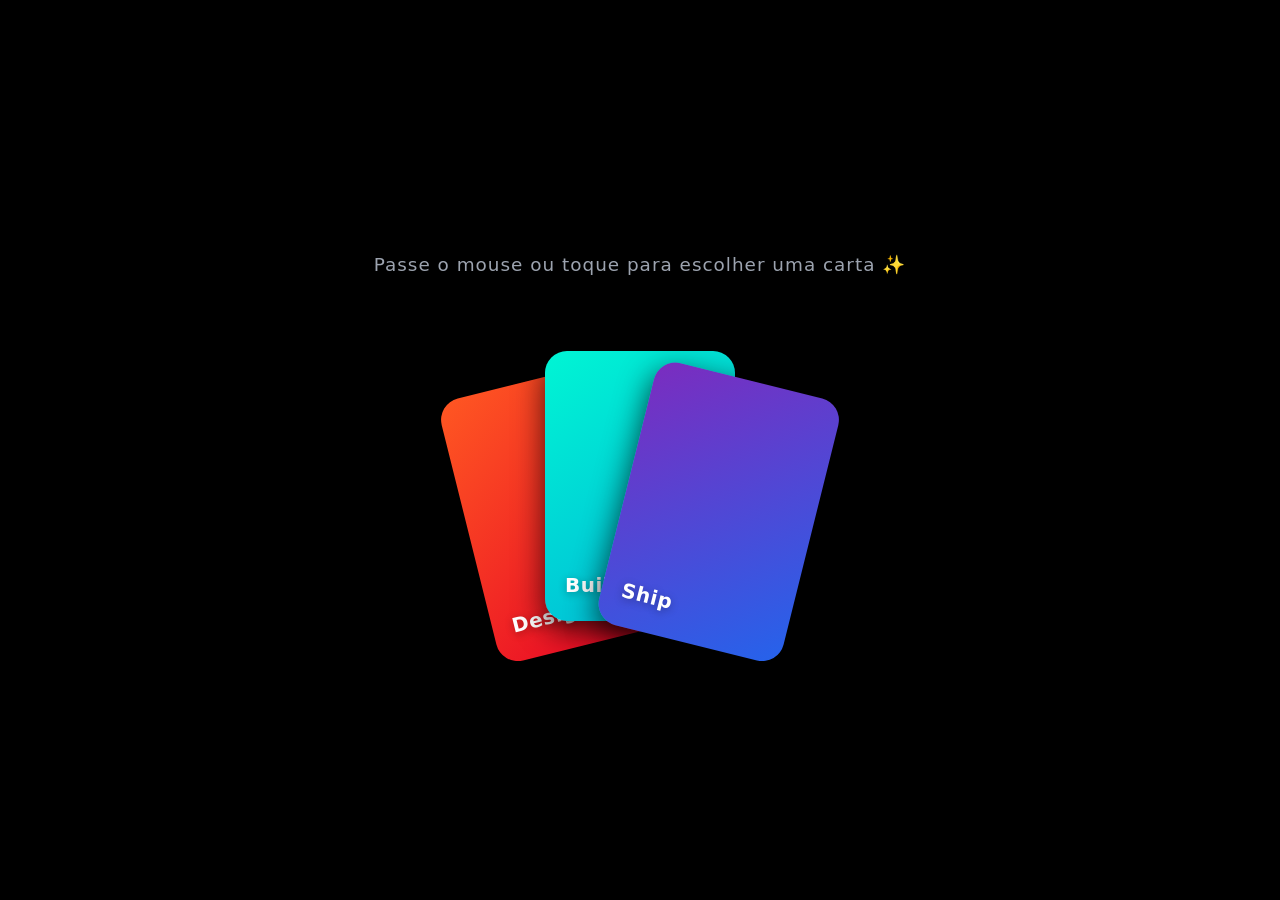
==== index.html @ d5c50417 "alteração" ====
<!DOCTYPE html>
<html lang="pt-BR">
<head>
  <meta charset="UTF-8" />
  <meta name="viewport" content="width=device-width, initial-scale=1.0" />
  <title>Escolha uma Carta</title>
  <style>
    * {
      box-sizing: border-box;
      margin: 0;
      padding: 0;
    }

    body {
      min-height: 100vh;
      background: #000000;
      display: flex;
      flex-direction: column;
      justify-content: center;
      align-items: center;
      font-family: 'Segoe UI', system-ui, -apple-system, sans-serif;
      color: #ffffff;
      overflow: hidden;
      user-select: none;
    }

    .instrucao {
      margin-bottom: 50px;
      font-size: 1.15rem;
      letter-spacing: 1px;
      color: #9ca3af;
      transition: color 0.3s;
    }

    /* Container do baralho */
    .baralho {
      position: relative;
      width: 420px;
      height: 320px;
      display: flex;
      justify-content: center;
      align-items: center;
    }

    /* Estilo base das cartas */
    .carta {
      position: absolute;
      width: 190px;
      height: 270px;
      border-radius: 22px;
      cursor: pointer;
      display: flex;
      flex-direction: column;
      justify-content: flex-end;
      padding: 24px 20px;
      box-shadow: 0 10px 30px rgba(0, 0, 0, 0.7);
      transition: transform 0.45s cubic-bezier(0.2, 0.8, 0.2, 1),
                  box-shadow 0.45s ease,
                  z-index 0s 0.1s;
      transform-origin: bottom center;
      text-decoration: none;
    }

    .carta span {
      color: #ffffff;
      font-size: 1.25rem;
      font-weight: 700;
      letter-spacing: 0.5px;
      text-shadow: 0 2px 8px rgba(0, 0, 0, 0.3);
    }

    /* Carta 1: Vermelho / Laranja vibrante */
    .carta-1 {
      background: linear-gradient(145deg, #ff5722, #e60026);
      transform: rotate(-14deg) translate(-50px, 10px);
      z-index: 1;
    }

    /* Carta 2: Ciano / Turquesa */
    .carta-2 {
      background: linear-gradient(145deg, #00f5d4, #00b4d8);
      transform: rotate(0deg) translate(0, 0);
      z-index: 2;
    }

    /* Carta 3: Roxo / Azul degradê */
    .carta-3 {
      background: linear-gradient(145deg, #7b2cbf, #2563eb);
      transform: rotate(14deg) translate(50px, 10px);
      z-index: 3;
    }

    /* Efeito de abertura suave ao passar no container */
    .baralho:hover .carta-1 {
      transform: rotate(-22deg) translate(-80px, 15px);
    }
    .baralho:hover .carta-3 {
      transform: rotate(22deg) translate(80px, 15px);
    }

    /* Efeito ao focar/passar o mouse em UMA carta específica */
    .carta:hover {
      z-index: 10 !important;
      transform: translateY(-40px) scale(1.08) rotate(0deg) !important;
    }

    .carta-1:hover {
      box-shadow: 0 20px 45px #141ffba6;
    }

    .carta-2:hover {
      box-shadow: 0 20px 45px #0093f5a6;
    }

    .carta-3:hover {
      box-shadow: 0 20px 45px #9131e6b3;
    }

    /* Animação de clique rápido */
    .carta:active {
      transform: translateY(-25px) scale(1.02) !important;
    }
  </style>
</head>
<body>

  <p class="instrucao">Passe o mouse ou toque para escolher uma carta ✨</p>

  <div class="baralho">
    <!-- Carta 1 -->
    <a href="carta-1.html" class="carta carta-1">
      <span>Design</span>
    </a>

    <!-- Carta 2 -->
    <a href="carta-2.html" class="carta carta-2">
      <span>Build</span>
    </a>

    <!-- Carta 3 -->
    <a href="carta-3.html" class="carta carta-3">
      <span>Ship</span>
    </a>
  </div>

</body>
</html>
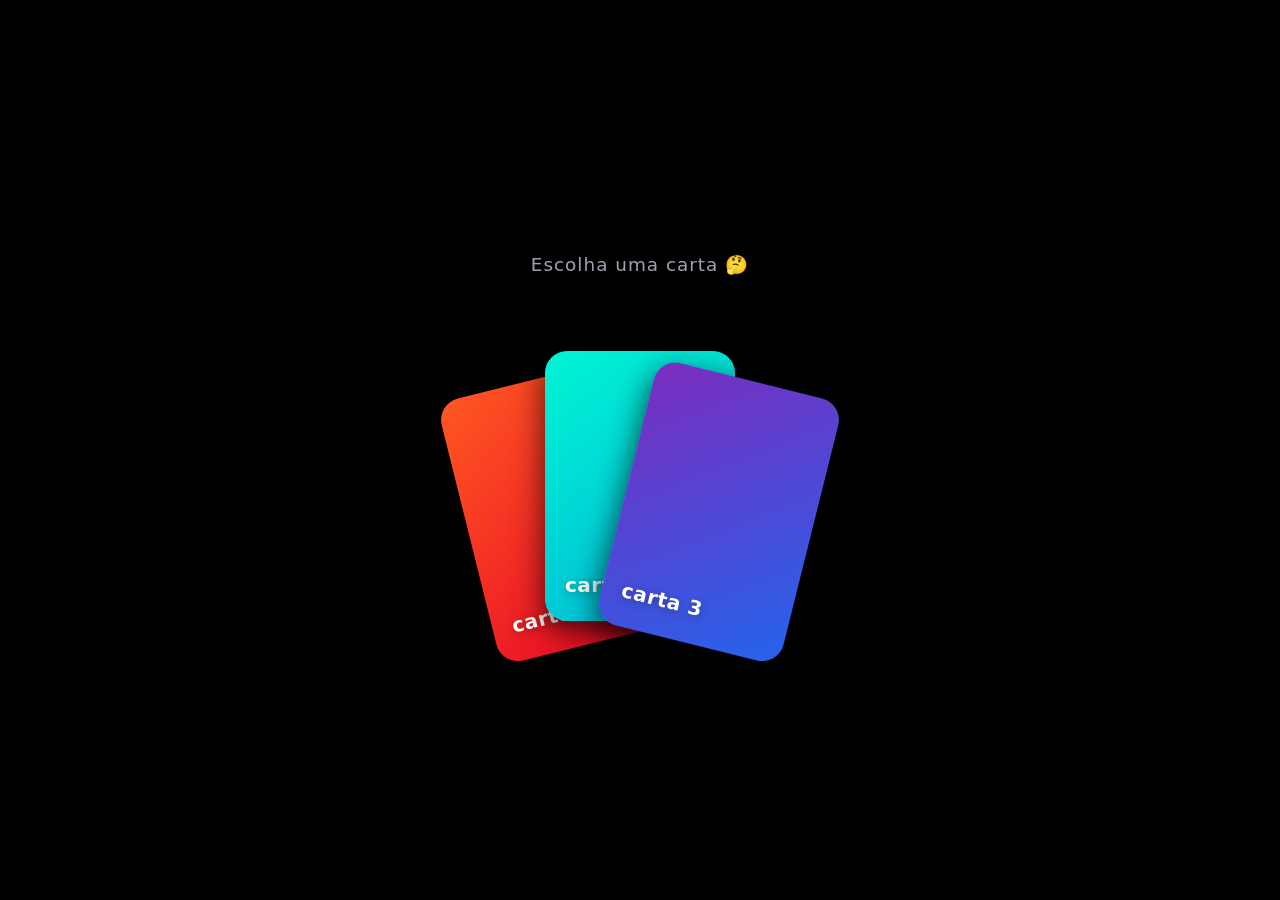
==== commit cb266f76: "alteração" ====
--- a/index.html
+++ b/index.html
@@ -124,22 +124,22 @@
 </head>
 <body>
 
-  <p class="instrucao">Passe o mouse ou toque para escolher uma carta ✨</p>
+  <p class="instrucao">Escolha uma carta 🤔</p>
 
   <div class="baralho">
     <!-- Carta 1 -->
     <a href="carta-1.html" class="carta carta-1">
-      <span>Design</span>
+      <span>carta 1</span>
     </a>
 
     <!-- Carta 2 -->
     <a href="carta-2.html" class="carta carta-2">
-      <span>Build</span>
+      <span>carta 2</span>
     </a>
 
     <!-- Carta 3 -->
     <a href="carta-3.html" class="carta carta-3">
-      <span>Ship</span>
+      <span>carta 3</span>
     </a>
   </div>
 
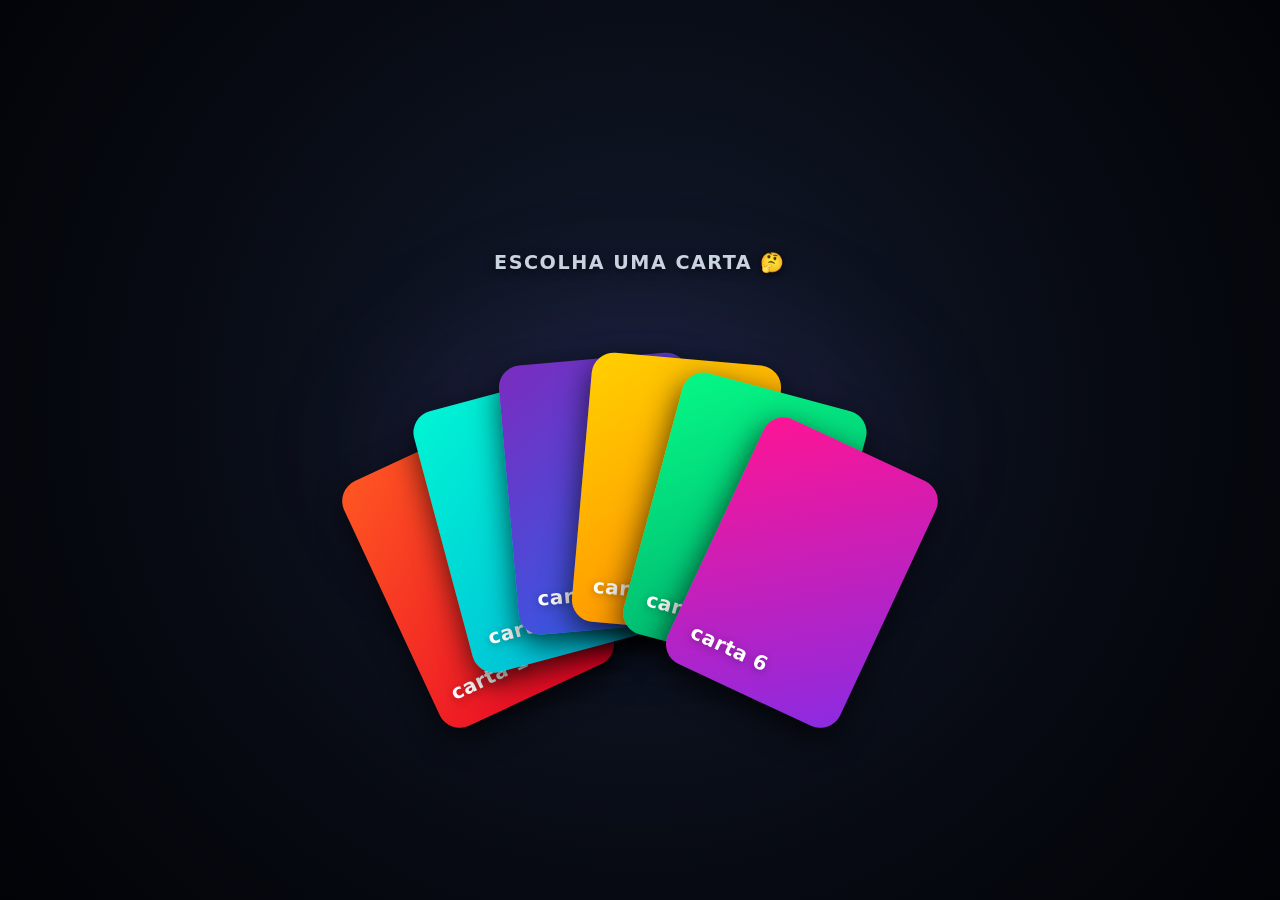
==== commit 48426c77: "alteração" ====
--- a/index.html
+++ b/index.html
@@ -1,147 +1,199 @@
 <!DOCTYPE html>
 <html lang="pt-BR">
 <head>
-  <meta charset="UTF-8" />
-  <meta name="viewport" content="width=device-width, initial-scale=1.0" />
-  <title>Escolha uma Carta</title>
-  <style>
-    * {
-      box-sizing: border-box;
-      margin: 0;
-      padding: 0;
-    }
+<meta charset="UTF-8" />
+<meta name="viewport" content="width=device-width, initial-scale=1.0" />
+<title>Escolha uma Carta</title>
+<style>
+* {
+  box-sizing: border-box;
+  margin: 0;
+  padding: 0;
+}
 
-    body {
-      min-height: 100vh;
-      background: #000000;
-      display: flex;
-      flex-direction: column;
-      justify-content: center;
-      align-items: center;
-      font-family: 'Segoe UI', system-ui, -apple-system, sans-serif;
-      color: #ffffff;
-      overflow: hidden;
-      user-select: none;
-    }
+/* Fundo estilizado com gradiente radial profundo e vinheta suave */
+body {
+  min-height: 100vh;
+  background: radial-gradient(circle at 50% 45%, #131b2e 0%, #070a12 60%, #020307 100%);
+  display: flex;
+  flex-direction: column;
+  justify-content: center;
+  align-items: center;
+  font-family: 'Segoe UI', system-ui, -apple-system, sans-serif;
+  color: #ffffff;
+  overflow: hidden;
+  user-select: none;
+  position: relative;
+}
 
-    .instrucao {
-      margin-bottom: 50px;
-      font-size: 1.15rem;
-      letter-spacing: 1px;
-      color: #9ca3af;
-      transition: color 0.3s;
-    }
+/* Brilho ambiente sutil atrás das cartas */
+body::before {
+  content: "";
+  position: absolute;
+  width: 650px;
+  height: 400px;
+  background: radial-gradient(ellipse, rgba(59, 130, 246, 0.12) 0%, rgba(139, 92, 246, 0.08) 40%, transparent 70%);
+  filter: blur(50px);
+  pointer-events: none;
+}
 
-    /* Container do baralho */
-    .baralho {
-      position: relative;
-      width: 420px;
-      height: 320px;
-      display: flex;
-      justify-content: center;
-      align-items: center;
-    }
+.instrucao {
+  margin-bottom: 55px;
+  font-size: 1.2rem;
+  letter-spacing: 1.5px;
+  text-transform: uppercase;
+  font-weight: 600;
+  color: #cbd5e1;
+  text-shadow: 0 2px 10px rgba(0, 0, 0, 0.8);
+  transition: color 0.3s;
+}
 
-    /* Estilo base das cartas */
-    .carta {
-      position: absolute;
-      width: 190px;
-      height: 270px;
-      border-radius: 22px;
-      cursor: pointer;
-      display: flex;
-      flex-direction: column;
-      justify-content: flex-end;
-      padding: 24px 20px;
-      box-shadow: 0 10px 30px rgba(0, 0, 0, 0.7);
-      transition: transform 0.45s cubic-bezier(0.2, 0.8, 0.2, 1),
-                  box-shadow 0.45s ease,
-                  z-index 0s 0.1s;
-      transform-origin: bottom center;
-      text-decoration: none;
-    }
+/* Container do baralho ajustado para as 6 cartas */
+.baralho {
+  position: relative;
+  width: 520px;
+  height: 320px;
+  display: flex;
+  justify-content: center;
+  align-items: center;
+}
 
-    .carta span {
-      color: #ffffff;
-      font-size: 1.25rem;
-      font-weight: 700;
-      letter-spacing: 0.5px;
-      text-shadow: 0 2px 8px rgba(0, 0, 0, 0.3);
-    }
+/* Estilo base das cartas (inalterado) */
+.carta {
+  position: absolute;
+  width: 190px;
+  height: 270px;
+  border-radius: 22px;
+  cursor: pointer;
+  display: flex;
+  flex-direction: column;
+  justify-content: flex-end;
+  padding: 24px 20px;
+  box-shadow: 0 10px 30px rgba(0, 0, 0, 0.7);
+  transition: transform 0.45s cubic-bezier(0.2, 0.8, 0.2, 1),
+              box-shadow 0.45s ease,
+              z-index 0s 0.1s;
+  transform-origin: bottom center;
+  text-decoration: none;
+}
 
-    /* Carta 1: Vermelho / Laranja vibrante */
-    .carta-1 {
-      background: linear-gradient(145deg, #ff5722, #e60026);
-      transform: rotate(-14deg) translate(-50px, 10px);
-      z-index: 1;
-    }
+.carta span {
+  color: #ffffff;
+  font-size: 1.25rem;
+  font-weight: 700;
+  letter-spacing: 0.5px;
+  text-shadow: 0 2px 8px rgba(0, 0, 0, 0.3);
+}
 
-    /* Carta 2: Ciano / Turquesa */
-    .carta-2 {
-      background: linear-gradient(145deg, #00f5d4, #00b4d8);
-      transform: rotate(0deg) translate(0, 0);
-      z-index: 2;
-    }
+/* --- AS 3 CARTAS ORIGINAIS (MANTIDAS) --- */
 
-    /* Carta 3: Roxo / Azul degradê */
-    .carta-3 {
-      background: linear-gradient(145deg, #7b2cbf, #2563eb);
-      transform: rotate(14deg) translate(50px, 10px);
-      z-index: 3;
-    }
+/* Carta 1: Vermelho / Laranja vibrante */
+.carta-1 {
+  background: linear-gradient(145deg, #ff5722, #e60026);
+  transform: rotate(-25deg) translate(-125px, 20px);
+  z-index: 1;
+}
 
-    /* Efeito de abertura suave ao passar no container */
-    .baralho:hover .carta-1 {
-      transform: rotate(-22deg) translate(-80px, 15px);
-    }
-    .baralho:hover .carta-3 {
-      transform: rotate(22deg) translate(80px, 15px);
-    }
+/* Carta 2: Ciano / Turquesa */
+.carta-2 {
+  background: linear-gradient(145deg, #00f5d4, #00b4d8);
+  transform: rotate(-15deg) translate(-75px, 10px);
+  z-index: 2;
+}
 
-    /* Efeito ao focar/passar o mouse em UMA carta específica */
-    .carta:hover {
-      z-index: 10 !important;
-      transform: translateY(-40px) scale(1.08) rotate(0deg) !important;
-    }
+/* Carta 3: Roxo / Azul degradê */
+.carta-3 {
+  background: linear-gradient(145deg, #7b2cbf, #2563eb);
+  transform: rotate(-5deg) translate(-25px, 2px);
+  z-index: 3;
+}
 
-    .carta-1:hover {
-      box-shadow: 0 20px 45px #141ffba6;
-    }
+/* --- AS 3 NOVAS CARTAS (MESMO PADRÃO E CORES DIFERENTES) --- */
 
-    .carta-2:hover {
-      box-shadow: 0 20px 45px #0093f5a6;
-    }
+/* Carta 4: Dourado / Âmbar vibrante */
+.carta-4 {
+  background: linear-gradient(145deg, #ffd000, #ff8800);
+  transform: rotate(5deg) translate(25px, 2px);
+  z-index: 4;
+}
 
-    .carta-3:hover {
-      box-shadow: 0 20px 45px #9131e6b3;
-    }
+/* Carta 5: Verde Esmeralda / Menta Neon */
+.carta-5 {
+  background: linear-gradient(145deg, #05f886, #00a86b);
+  transform: rotate(15deg) translate(75px, 10px);
+  z-index: 5;
+}
 
-    /* Animação de clique rápido */
-    .carta:active {
-      transform: translateY(-25px) scale(1.02) !important;
-    }
-  </style>
+/* Carta 6: Magenta / Rosa Choque */
+.carta-6 {
+  background: linear-gradient(145deg, #ff1493, #8a2be2);
+  transform: rotate(25deg) translate(125px, 20px);
+  z-index: 6;
+}
+
+/* Abertura suave em leque das 6 cartas ao passar o mouse no container */
+.baralho:hover .carta-1 { transform: rotate(-32deg) translate(-170px, 30px); }
+.baralho:hover .carta-2 { transform: rotate(-20deg) translate(-105px, 15px); }
+.baralho:hover .carta-3 { transform: rotate(-7deg) translate(-35px, 3px); }
+.baralho:hover .carta-4 { transform: rotate(7deg) translate(35px, 3px); }
+.baralho:hover .carta-5 { transform: rotate(20deg) translate(105px, 15px); }
+.baralho:hover .carta-6 { transform: rotate(32deg) translate(170px, 30px); }
+
+/* Efeito ao focar/passar o mouse em UMA carta específica */
+.carta:hover {
+  z-index: 20 !important;
+  transform: translateY(-40px) scale(1.08) rotate(0deg) !important;
+}
+
+/* Brilhos (glow) de cada carta ao passar o mouse */
+.carta-1:hover { box-shadow: 0 20px 45px #141ffba6; }
+.carta-2:hover { box-shadow: 0 20px 45px #0093f5a6; }
+.carta-3:hover { box-shadow: 0 20px 45px #9131e6b3; }
+.carta-4:hover { box-shadow: 0 20px 45px #ffb300b3; }
+.carta-5:hover { box-shadow: 0 20px 45px #05f886b3; }
+.carta-6:hover { box-shadow: 0 20px 45px #ff1493b3; }
+
+/* Animação de clique rápido */
+.carta:active {
+  transform: translateY(-25px) scale(1.02) !important;
+}
+</style>
 </head>
 <body>
 
-  <p class="instrucao">Escolha uma carta 🤔</p>
+<p class="instrucao">Escolha uma carta 🤔</p>
 
-  <div class="baralho">
-    <!-- Carta 1 -->
-    <a href="carta-1.html" class="carta carta-1">
-      <span>carta 1</span>
-    </a>
+<div class="baralho">
+  <!-- Carta 1 -->
+  <a href="carta-1.html" class="carta carta-1">
+    <span>carta 1</span>
+  </a>
 
-    <!-- Carta 2 -->
-    <a href="carta-2.html" class="carta carta-2">
-      <span>carta 2</span>
-    </a>
+  <!-- Carta 2 -->
+  <a href="carta-2.html" class="carta carta-2">
+    <span>carta 2</span>
+  </a>
 
-    <!-- Carta 3 -->
-    <a href="carta-3.html" class="carta carta-3">
-      <span>carta 3</span>
-    </a>
-  </div>
+  <!-- Carta 3 -->
+  <a href="carta-3.html" class="carta carta-3">
+    <span>carta 3</span>
+  </a>
+
+  <!-- Carta 4 -->
+  <a href="carta-4.html" class="carta carta-4">
+    <span>carta 4</span>
+  </a>
+
+  <!-- Carta 5 -->
+  <a href="carta-5.html" class="carta carta-5">
+    <span>carta 5</span>
+  </a>
+
+  <!-- Carta 6 -->
+  <a href="carta-6.html" class="carta carta-6">
+    <span>carta 6</span>
+  </a>
+</div>
 
 </body>
 </html>
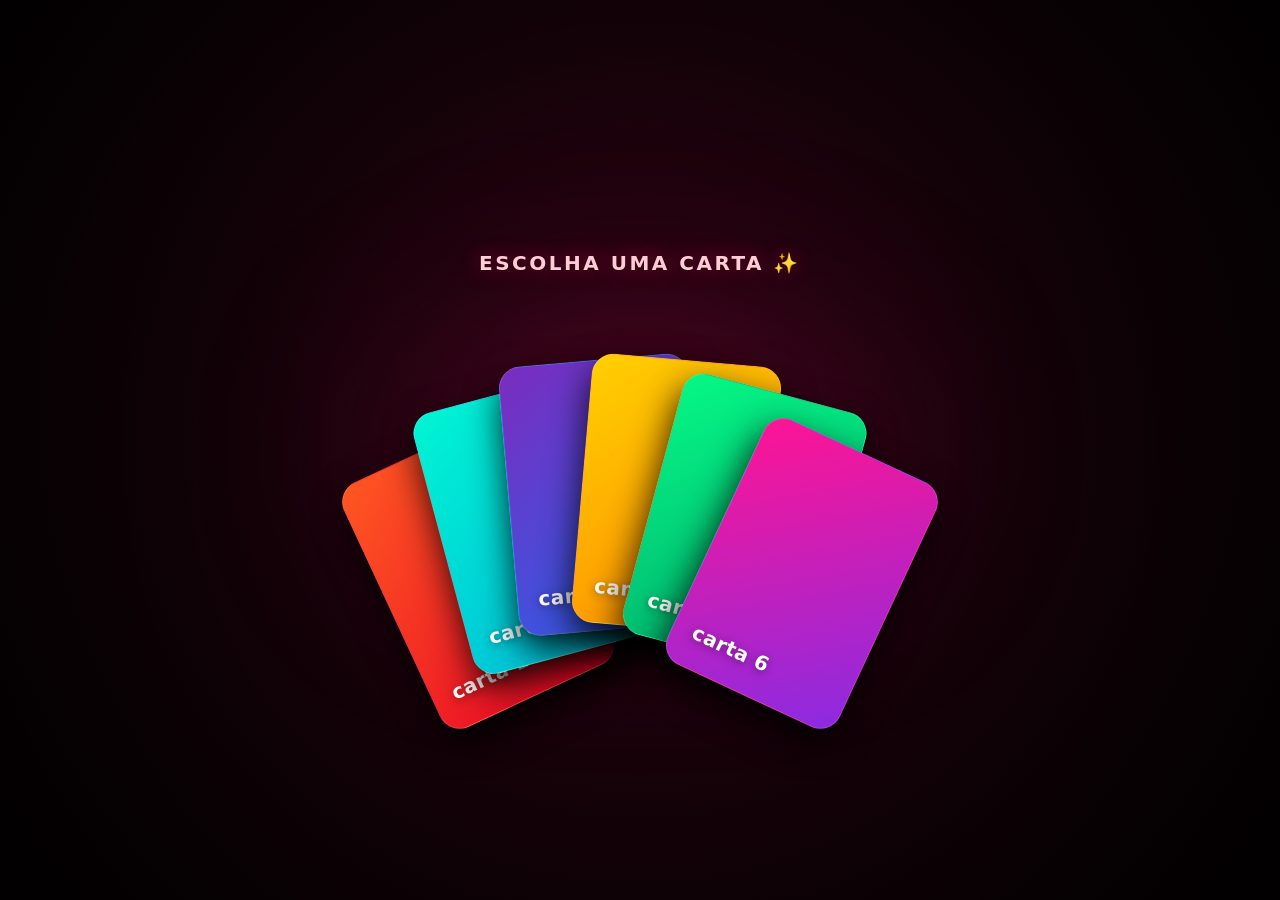
==== commit 730f47e8: "alteração" ====
--- a/index.html
+++ b/index.html
@@ -11,10 +11,10 @@
   padding: 0;
 }
 
-/* Fundo estilizado com gradiente radial profundo e vinheta suave */
+/* Fundo com atmosfera sensual: vinho escuro, bordô e preto veludo */
 body {
   min-height: 100vh;
-  background: radial-gradient(circle at 50% 45%, #131b2e 0%, #070a12 60%, #020307 100%);
+  background: radial-gradient(circle at 50% 45%, #2a0312 0%, #150209 50%, #050003 100%);
   display: flex;
   flex-direction: column;
   justify-content: center;
@@ -26,29 +26,41 @@
   position: relative;
 }
 
-/* Brilho ambiente sutil atrás das cartas */
+/* Névoa de luz sedutora e pulsante atrás das cartas */
 body::before {
   content: "";
   position: absolute;
-  width: 650px;
-  height: 400px;
-  background: radial-gradient(ellipse, rgba(59, 130, 246, 0.12) 0%, rgba(139, 92, 246, 0.08) 40%, transparent 70%);
-  filter: blur(50px);
+  width: 700px;
+  height: 460px;
+  background: radial-gradient(ellipse at center, rgba(236, 17, 97, 0.22) 0%, rgba(147, 12, 70, 0.14) 40%, rgba(50, 2, 22, 0.05) 70%, transparent 80%);
+  filter: blur(55px);
+  pointer-events: none;
+  animation: pulsarAura 4s ease-in-out infinite alternate;
+}
+
+/* Textura suave de vinheta lateral */
+body::after {
+  content: "";
+  position: absolute;
+  inset: 0;
+  background: radial-gradient(circle at center, transparent 40%, rgba(0, 0, 0, 0.65) 100%);
   pointer-events: none;
 }
 
 .instrucao {
   margin-bottom: 55px;
-  font-size: 1.2rem;
-  letter-spacing: 1.5px;
+  font-size: 1.25rem;
+  letter-spacing: 2.5px;
   text-transform: uppercase;
   font-weight: 600;
-  color: #cbd5e1;
-  text-shadow: 0 2px 10px rgba(0, 0, 0, 0.8);
+  color: #ffccd8;
+  text-shadow: 0 0 18px rgba(255, 30, 105, 0.6), 0 2px 10px rgba(0, 0, 0, 0.9);
+  position: relative;
+  z-index: 2;
   transition: color 0.3s;
 }
 
-/* Container do baralho ajustado para as 6 cartas */
+/* Container do baralho */
 .baralho {
   position: relative;
   width: 520px;
@@ -56,6 +68,7 @@
   display: flex;
   justify-content: center;
   align-items: center;
+  z-index: 2;
 }
 
 /* Estilo base das cartas (inalterado) */
@@ -69,12 +82,13 @@
   flex-direction: column;
   justify-content: flex-end;
   padding: 24px 20px;
-  box-shadow: 0 10px 30px rgba(0, 0, 0, 0.7);
+  box-shadow: 0 15px 35px rgba(0, 0, 0, 0.85);
   transition: transform 0.45s cubic-bezier(0.2, 0.8, 0.2, 1),
               box-shadow 0.45s ease,
               z-index 0s 0.1s;
   transform-origin: bottom center;
   text-decoration: none;
+  border: 1px solid rgba(255, 255, 255, 0.12);
 }
 
 .carta span {
@@ -82,7 +96,7 @@
   font-size: 1.25rem;
   font-weight: 700;
   letter-spacing: 0.5px;
-  text-shadow: 0 2px 8px rgba(0, 0, 0, 0.3);
+  text-shadow: 0 2px 8px rgba(0, 0, 0, 0.4);
 }
 
 /* --- AS 3 CARTAS ORIGINAIS (MANTIDAS) --- */
@@ -108,7 +122,7 @@
   z-index: 3;
 }
 
-/* --- AS 3 NOVAS CARTAS (MESMO PADRÃO E CORES DIFERENTES) --- */
+/* --- AS OUTRAS 3 CARTAS --- */
 
 /* Carta 4: Dourado / Âmbar vibrante */
 .carta-4 {
@@ -142,26 +156,38 @@
 /* Efeito ao focar/passar o mouse em UMA carta específica */
 .carta:hover {
   z-index: 20 !important;
-  transform: translateY(-40px) scale(1.08) rotate(0deg) !important;
+  transform: translateY(-42px) scale(1.08) rotate(0deg) !important;
 }
 
 /* Brilhos (glow) de cada carta ao passar o mouse */
-.carta-1:hover { box-shadow: 0 20px 45px #141ffba6; }
-.carta-2:hover { box-shadow: 0 20px 45px #0093f5a6; }
-.carta-3:hover { box-shadow: 0 20px 45px #9131e6b3; }
-.carta-4:hover { box-shadow: 0 20px 45px #ffb300b3; }
-.carta-5:hover { box-shadow: 0 20px 45px #05f886b3; }
-.carta-6:hover { box-shadow: 0 20px 45px #ff1493b3; }
+.carta-1:hover { box-shadow: 0 20px 50px rgba(230, 0, 38, 0.75); }
+.carta-2:hover { box-shadow: 0 20px 50px rgba(0, 180, 216, 0.75); }
+.carta-3:hover { box-shadow: 0 20px 50px rgba(123, 44, 191, 0.8); }
+.carta-4:hover { box-shadow: 0 20px 50px rgba(255, 170, 0, 0.75); }
+.carta-5:hover { box-shadow: 0 20px 50px rgba(5, 248, 134, 0.75); }
+.carta-6:hover { box-shadow: 0 20px 50px rgba(255, 20, 147, 0.85); }
 
 /* Animação de clique rápido */
 .carta:active {
   transform: translateY(-25px) scale(1.02) !important;
 }
+
+/* Respiração da aura misteriosa de fundo */
+@keyframes pulsarAura {
+  0% {
+    transform: scale(0.95);
+    opacity: 0.8;
+  }
+  100% {
+    transform: scale(1.08);
+    opacity: 1;
+  }
+}
 </style>
 </head>
 <body>
 
-<p class="instrucao">Escolha uma carta 🤔</p>
+<p class="instrucao">Escolha uma carta ✨</p>
 
 <div class="baralho">
   <!-- Carta 1 -->
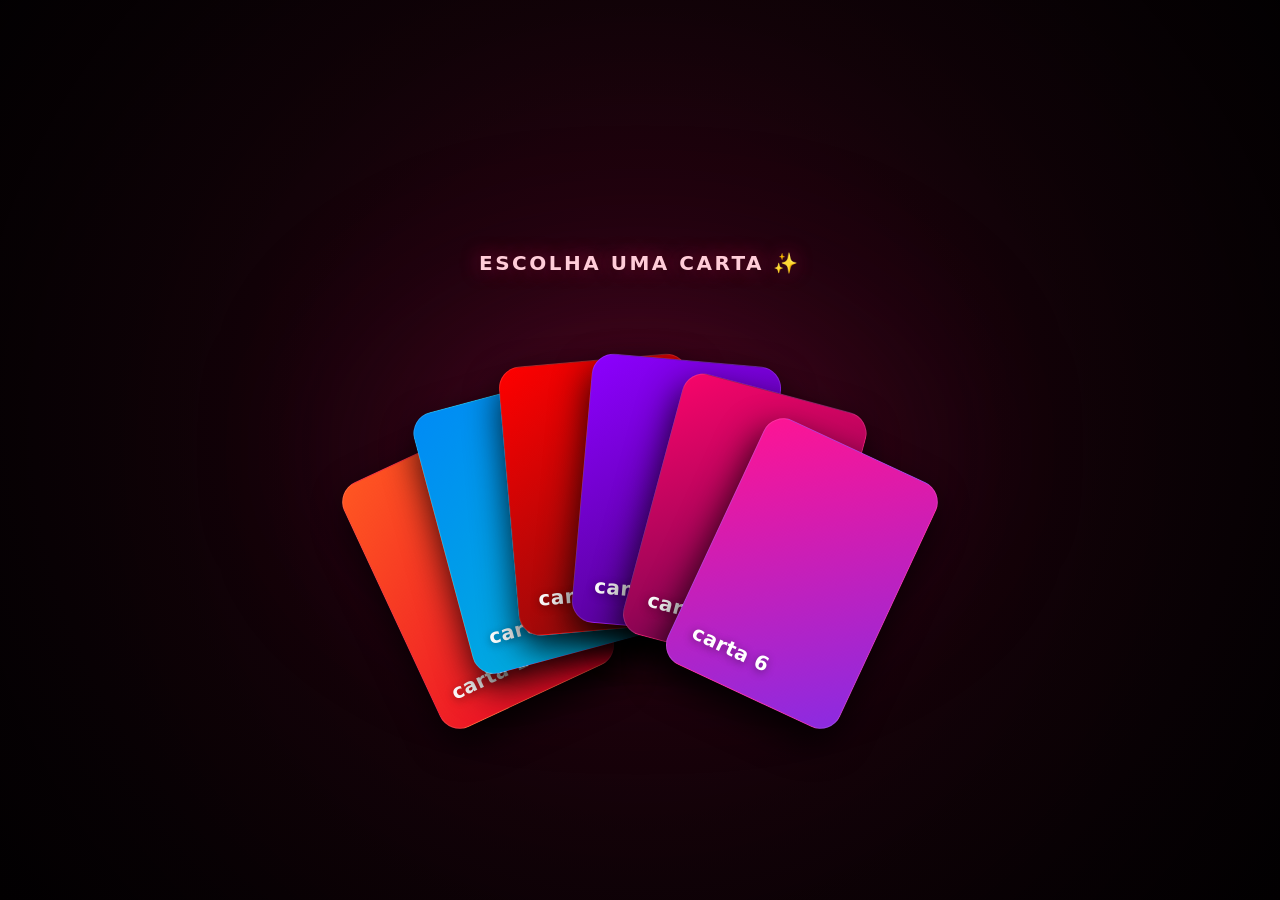
==== commit ec9c14d3: "alteração" ====
--- a/index.html
+++ b/index.html
@@ -110,14 +110,14 @@
 
 /* Carta 2: Ciano / Turquesa */
 .carta-2 {
-  background: linear-gradient(145deg, #00f5d4, #00b4d8);
+  background: linear-gradient(145deg, #008bf5, #00b4d8);
   transform: rotate(-15deg) translate(-75px, 10px);
   z-index: 2;
 }
 
 /* Carta 3: Roxo / Azul degradê */
 .carta-3 {
-  background: linear-gradient(145deg, #7b2cbf, #2563eb);
+  background: linear-gradient(145deg, hsl(0, 100%, 50%), #790d0d);
   transform: rotate(-5deg) translate(-25px, 2px);
   z-index: 3;
 }
@@ -126,14 +126,14 @@
 
 /* Carta 4: Dourado / Âmbar vibrante */
 .carta-4 {
-  background: linear-gradient(145deg, #ffd000, #ff8800);
+  background: linear-gradient(145deg, hsl(273, 100%, 50%), #49037e);
   transform: rotate(5deg) translate(25px, 2px);
   z-index: 4;
 }
 
 /* Carta 5: Verde Esmeralda / Menta Neon */
 .carta-5 {
-  background: linear-gradient(145deg, #05f886, #00a86b);
+  background: linear-gradient(145deg, #f8056a, #61054b);
   transform: rotate(15deg) translate(75px, 10px);
   z-index: 5;
 }
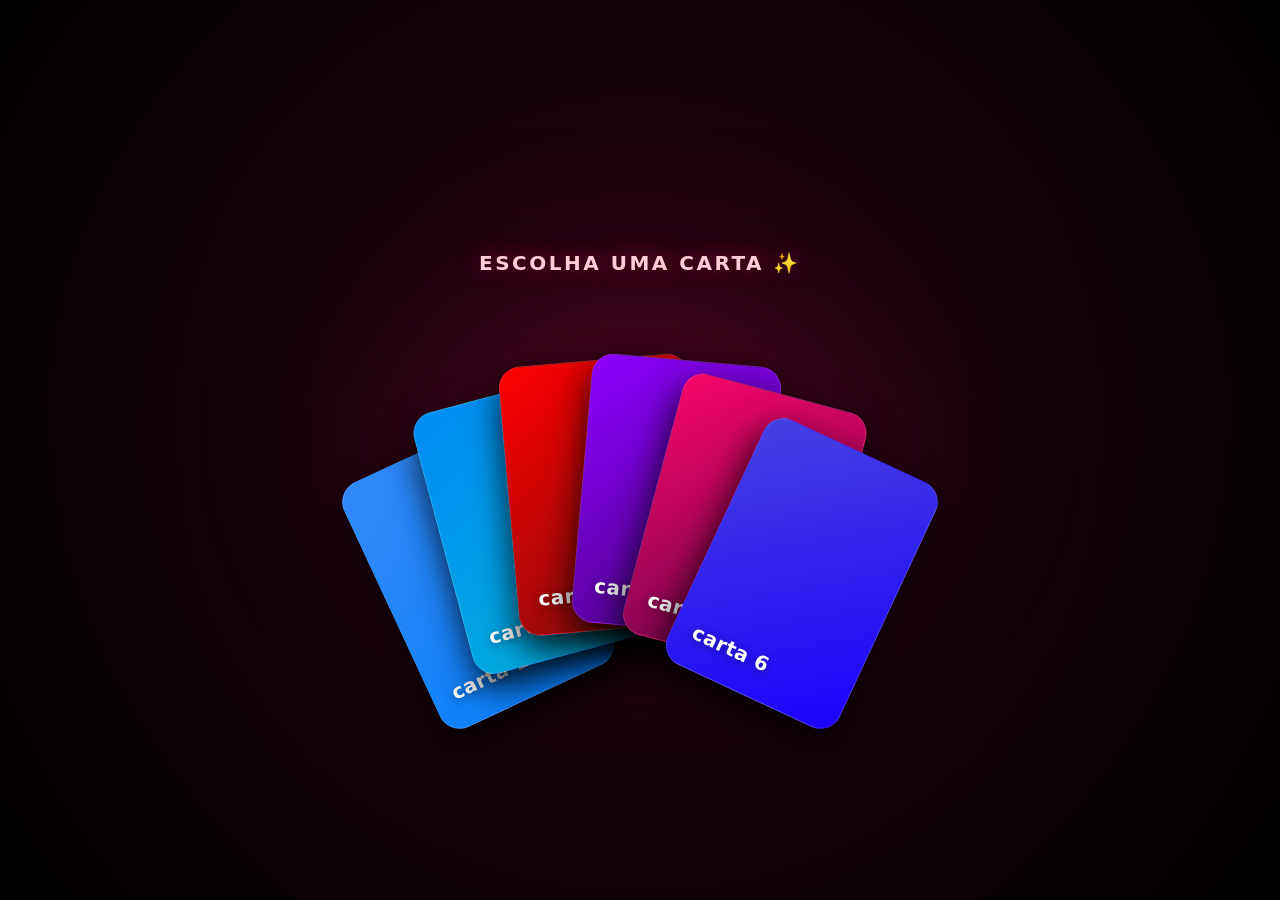
==== commit 7441057d: "alteração" ====
--- a/index.html
+++ b/index.html
@@ -103,7 +103,7 @@
 
 /* Carta 1: Vermelho / Laranja vibrante */
 .carta-1 {
-  background: linear-gradient(145deg, #ff5722, #e60026);
+  background: linear-gradient(145deg, #3489f8, #007efb);
   transform: rotate(-25deg) translate(-125px, 20px);
   z-index: 1;
 }
@@ -140,7 +140,7 @@
 
 /* Carta 6: Magenta / Rosa Choque */
 .carta-6 {
-  background: linear-gradient(145deg, #ff1493, #8a2be2);
+  background: linear-gradient(145deg, #4442e0, #1d00fc);
   transform: rotate(25deg) translate(125px, 20px);
   z-index: 6;
 }
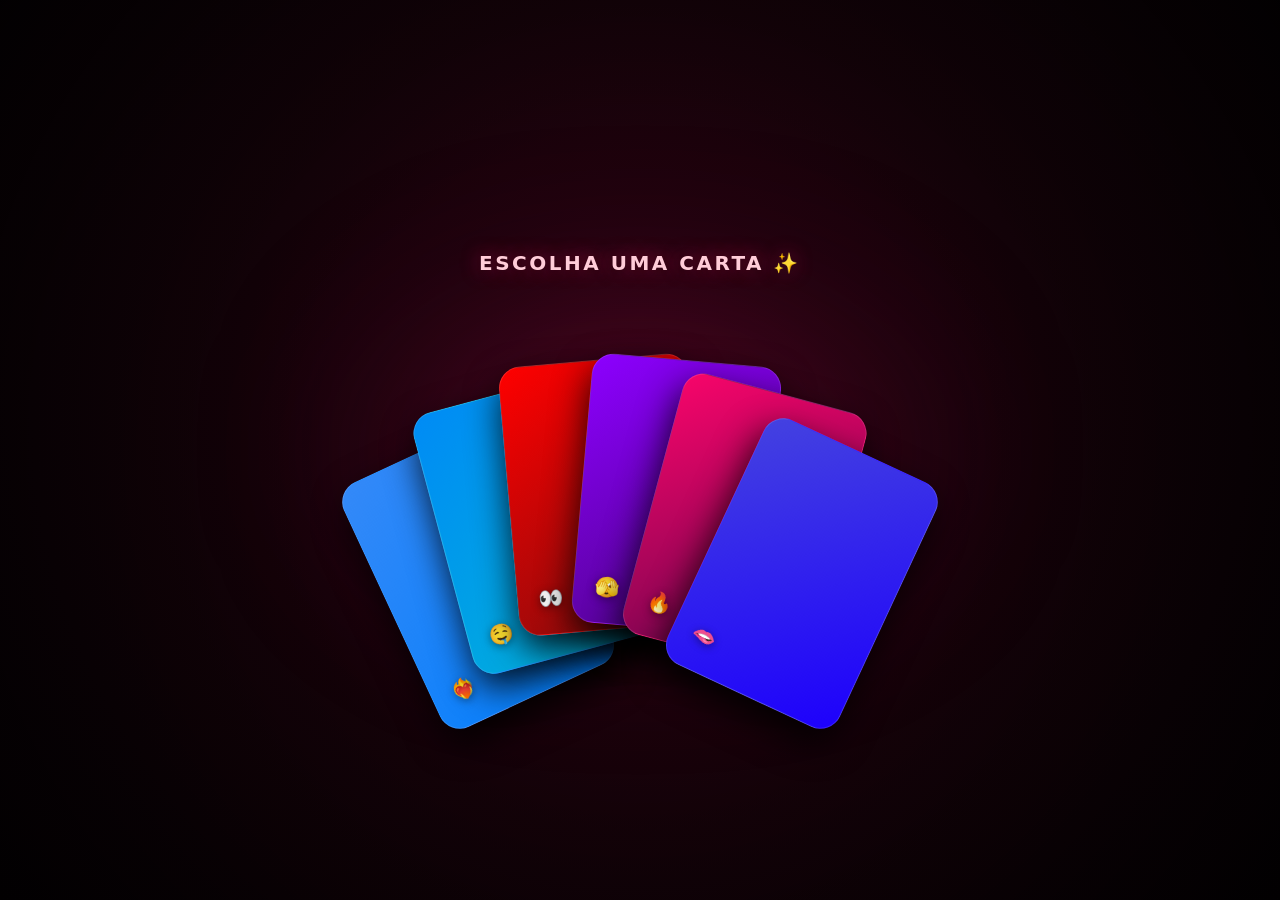
==== commit 6b32aacd: "alteração" ====
--- a/index.html
+++ b/index.html
@@ -192,32 +192,32 @@
 <div class="baralho">
   <!-- Carta 1 -->
   <a href="carta-1.html" class="carta carta-1">
-    <span>carta 1</span>
+    <span>❤️‍🔥</span>
   </a>
 
   <!-- Carta 2 -->
   <a href="carta-2.html" class="carta carta-2">
-    <span>carta 2</span>
+    <span>🤤</span>
   </a>
 
   <!-- Carta 3 -->
   <a href="carta-3.html" class="carta carta-3">
-    <span>carta 3</span>
+    <span>👀</span>
   </a>
 
   <!-- Carta 4 -->
   <a href="carta-4.html" class="carta carta-4">
-    <span>carta 4</span>
+    <span>🫣</span>
   </a>
 
   <!-- Carta 5 -->
   <a href="carta-5.html" class="carta carta-5">
-    <span>carta 5</span>
+    <span>🔥</span>
   </a>
 
   <!-- Carta 6 -->
   <a href="carta-6.html" class="carta carta-6">
-    <span>carta 6</span>
+    <span>🫦</span>
   </a>
 </div>
 
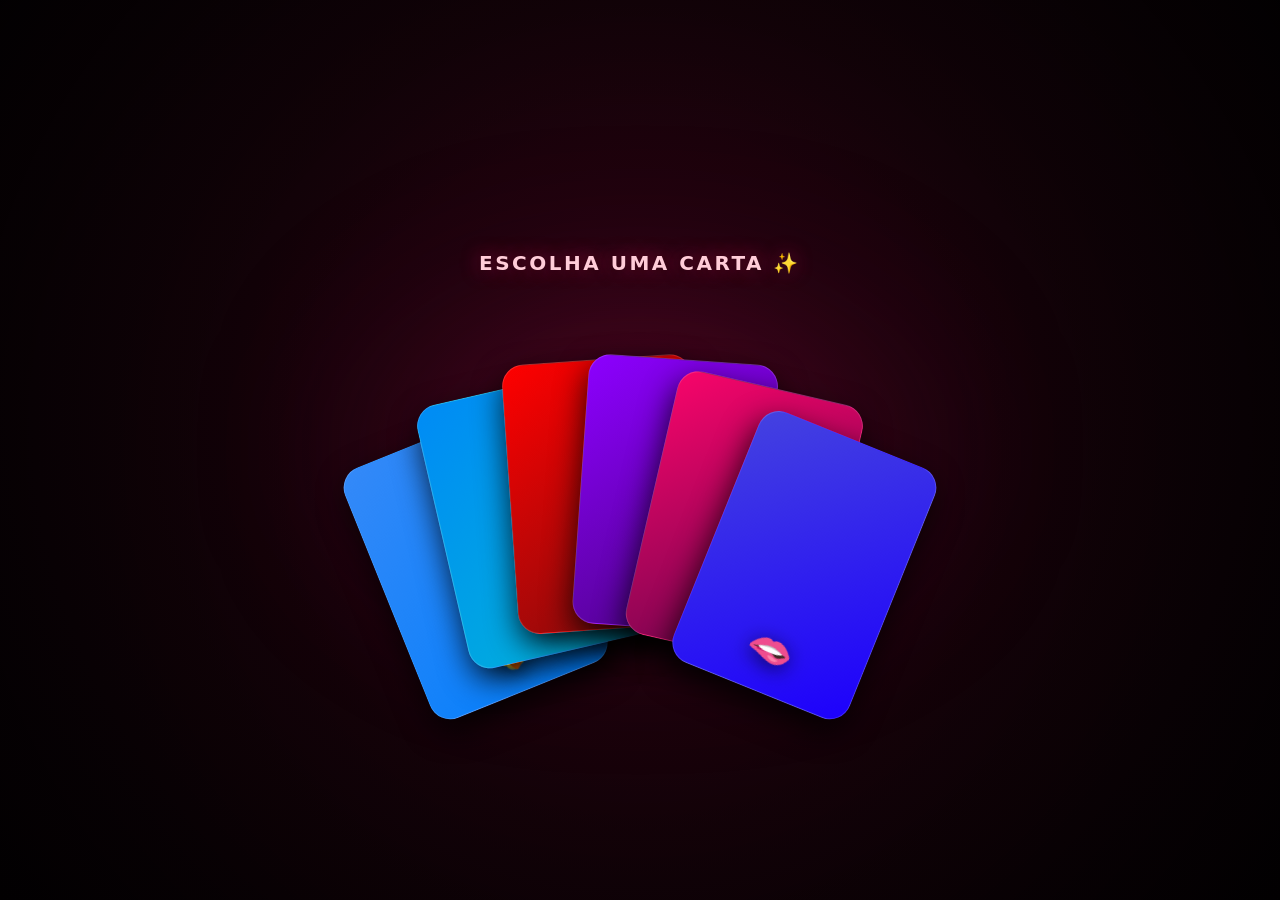
==== commit 660cd751: "alteração" ====
--- a/index.html
+++ b/index.html
@@ -11,7 +11,7 @@
   padding: 0;
 }
 
-/* Fundo com atmosfera sensual: vinho escuro, bordô e preto veludo */
+/* Fundo com atmosfera sensual */
 body {
   min-height: 100vh;
   background: radial-gradient(circle at 50% 45%, #2a0312 0%, #150209 50%, #050003 100%);
@@ -35,7 +35,7 @@
   background: radial-gradient(ellipse at center, rgba(236, 17, 97, 0.22) 0%, rgba(147, 12, 70, 0.14) 40%, rgba(50, 2, 22, 0.05) 70%, transparent 80%);
   filter: blur(55px);
   pointer-events: none;
-  animation: pulsarAura 4s ease-in-out infinite alternate;
+  animation: pulsarAura 5s ease-in-out infinite alternate;
 }
 
 /* Textura suave de vinheta lateral */
@@ -57,7 +57,6 @@
   text-shadow: 0 0 18px rgba(255, 30, 105, 0.6), 0 2px 10px rgba(0, 0, 0, 0.9);
   position: relative;
   z-index: 2;
-  transition: color 0.3s;
 }
 
 /* Container do baralho */
@@ -71,7 +70,7 @@
   z-index: 2;
 }
 
-/* Estilo base das cartas (inalterado) */
+/* Estilo base das cartas com transição mais lenta e suave */
 .carta {
   position: absolute;
   width: 190px;
@@ -81,107 +80,92 @@
   display: flex;
   flex-direction: column;
   justify-content: flex-end;
+  align-items: center;
   padding: 24px 20px;
-  box-shadow: 0 15px 35px rgba(0, 0, 0, 0.85);
-  transition: transform 0.45s cubic-bezier(0.2, 0.8, 0.2, 1),
-              box-shadow 0.45s ease,
-              z-index 0s 0.1s;
+  box-shadow: 0 12px 30px rgba(0, 0, 0, 0.8);
+  /* Velocidade reduzida e amortecida para não dar solavanco */
+  transition: transform 0.7s cubic-bezier(0.25, 1, 0.5, 1),
+              box-shadow 0.7s ease;
   transform-origin: bottom center;
   text-decoration: none;
-  border: 1px solid rgba(255, 255, 255, 0.12);
-}
-
+  border: 1px solid rgba(255, 255, 255, 0.15);
+  transform: rotate(var(--rot)) translate(var(--tx), var(--ty));
+}
+
+/* Emojis */
 .carta span {
-  color: #ffffff;
-  font-size: 1.25rem;
-  font-weight: 700;
-  letter-spacing: 0.5px;
-  text-shadow: 0 2px 8px rgba(0, 0, 0, 0.4);
-}
-
-/* --- AS 3 CARTAS ORIGINAIS (MANTIDAS) --- */
-
-/* Carta 1: Vermelho / Laranja vibrante */
+  font-size: 2.4rem;
+  line-height: 1;
+  filter: drop-shadow(0 4px 10px rgba(0, 0, 0, 0.6));
+  transition: transform 0.7s ease;
+  pointer-events: none;
+}
+
+/* Posições fixas e calibradas em variáveis para não perder o mouse */
 .carta-1 {
+  --rot: -22deg; --tx: -130px; --ty: 18px;
   background: linear-gradient(145deg, #3489f8, #007efb);
-  transform: rotate(-25deg) translate(-125px, 20px);
   z-index: 1;
 }
 
-/* Carta 2: Ciano / Turquesa */
 .carta-2 {
+  --rot: -13deg; --tx: -78px; --ty: 9px;
   background: linear-gradient(145deg, #008bf5, #00b4d8);
-  transform: rotate(-15deg) translate(-75px, 10px);
   z-index: 2;
 }
 
-/* Carta 3: Roxo / Azul degradê */
 .carta-3 {
+  --rot: -4deg; --tx: -26px; --ty: 2px;
   background: linear-gradient(145deg, hsl(0, 100%, 50%), #790d0d);
-  transform: rotate(-5deg) translate(-25px, 2px);
   z-index: 3;
 }
 
-/* --- AS OUTRAS 3 CARTAS --- */
-
-/* Carta 4: Dourado / Âmbar vibrante */
 .carta-4 {
+  --rot: 4deg; --tx: 26px; --ty: 2px;
   background: linear-gradient(145deg, hsl(273, 100%, 50%), #49037e);
-  transform: rotate(5deg) translate(25px, 2px);
   z-index: 4;
 }
 
-/* Carta 5: Verde Esmeralda / Menta Neon */
 .carta-5 {
+  --rot: 13deg; --tx: 78px; --ty: 9px;
   background: linear-gradient(145deg, #f8056a, #61054b);
-  transform: rotate(15deg) translate(75px, 10px);
   z-index: 5;
 }
 
-/* Carta 6: Magenta / Rosa Choque */
 .carta-6 {
+  --rot: 22deg; --tx: 130px; --ty: 18px;
   background: linear-gradient(145deg, #4442e0, #1d00fc);
-  transform: rotate(25deg) translate(125px, 20px);
   z-index: 6;
 }
 
-/* Abertura suave em leque das 6 cartas ao passar o mouse no container */
-.baralho:hover .carta-1 { transform: rotate(-32deg) translate(-170px, 30px); }
-.baralho:hover .carta-2 { transform: rotate(-20deg) translate(-105px, 15px); }
-.baralho:hover .carta-3 { transform: rotate(-7deg) translate(-35px, 3px); }
-.baralho:hover .carta-4 { transform: rotate(7deg) translate(35px, 3px); }
-.baralho:hover .carta-5 { transform: rotate(20deg) translate(105px, 15px); }
-.baralho:hover .carta-6 { transform: rotate(32deg) translate(170px, 30px); }
-
-/* Efeito ao focar/passar o mouse em UMA carta específica */
+/* Efeito ao passar o mouse: a carta levanta de forma suave sem fugir do ponteiro */
 .carta:hover {
-  z-index: 20 !important;
-  transform: translateY(-42px) scale(1.08) rotate(0deg) !important;
-}
-
-/* Brilhos (glow) de cada carta ao passar o mouse */
-.carta-1:hover { box-shadow: 0 20px 50px rgba(230, 0, 38, 0.75); }
-.carta-2:hover { box-shadow: 0 20px 50px rgba(0, 180, 216, 0.75); }
-.carta-3:hover { box-shadow: 0 20px 50px rgba(123, 44, 191, 0.8); }
-.carta-4:hover { box-shadow: 0 20px 50px rgba(255, 170, 0, 0.75); }
-.carta-5:hover { box-shadow: 0 20px 50px rgba(5, 248, 134, 0.75); }
-.carta-6:hover { box-shadow: 0 20px 50px rgba(255, 20, 147, 0.85); }
-
-/* Animação de clique rápido */
+  z-index: 25 !important;
+  transform: rotate(var(--rot)) translate(var(--tx), calc(var(--ty) - 26px)) scale(1.05) !important;
+}
+
+.carta:hover span {
+  transform: scale(1.12);
+}
+
+/* Brilhos suaves ao focar */
+.carta-1:hover { box-shadow: 0 16px 40px rgba(0, 126, 251, 0.7); }
+.carta-2:hover { box-shadow: 0 16px 40px rgba(0, 180, 216, 0.7); }
+.carta-3:hover { box-shadow: 0 16px 40px rgba(255, 0, 0, 0.7); }
+.carta-4:hover { box-shadow: 0 16px 40px rgba(187, 0, 255, 0.7); }
+.carta-5:hover { box-shadow: 0 16px 40px rgba(248, 5, 106, 0.75); }
+.carta-6:hover { box-shadow: 0 16px 40px rgba(68, 66, 224, 0.75); }
+
+/* Clique firme e direto */
 .carta:active {
-  transform: translateY(-25px) scale(1.02) !important;
-}
-
-/* Respiração da aura misteriosa de fundo */
+  transform: rotate(var(--rot)) translate(var(--tx), calc(var(--ty) - 12px)) scale(1.02) !important;
+  transition: transform 0.15s ease;
+}
+
+/* Pulsação lenta da luz de fundo */
 @keyframes pulsarAura {
-  0% {
-    transform: scale(0.95);
-    opacity: 0.8;
-  }
-  100% {
-    transform: scale(1.08);
-    opacity: 1;
-  }
+  0% { transform: scale(0.96); opacity: 0.75; }
+  100% { transform: scale(1.04); opacity: 0.95; }
 }
 </style>
 </head>
